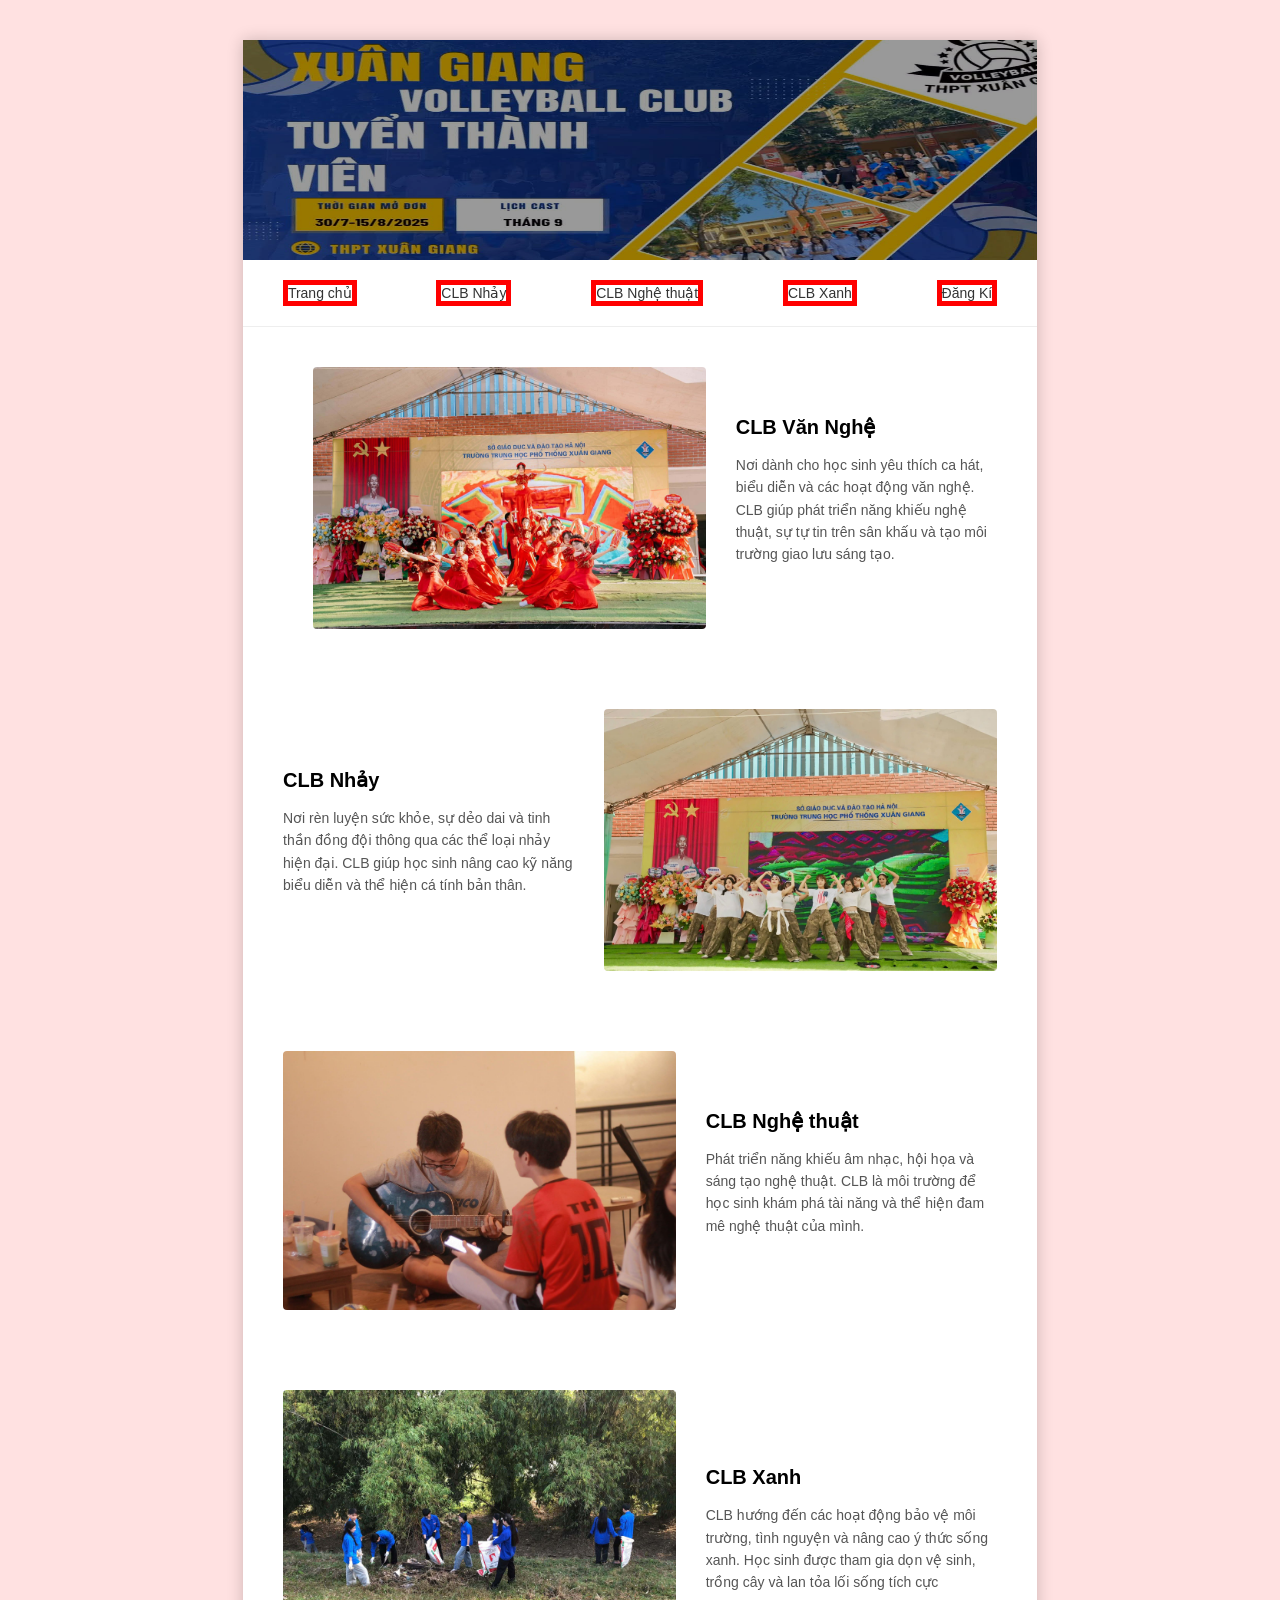
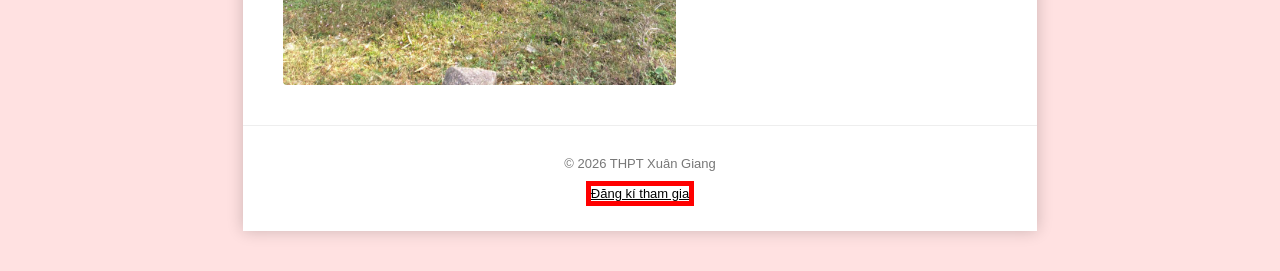
==== index.html @ c153645b "Revise club descriptions in index.html Updated descriptions for various clubs in the HTML content." ====
<!DOCTYPE html>
<html lang="vi">
<head>
<meta charset="UTF-8">
<meta name="viewport" content="width=device-width, initial-scale=1.0">
<title>Nhóm mạnh nhất lớp 12D2</title>
<link rel="stylesheet" href="dang_ki.css">

</head>
<body>
<div class="container">

    <div class="banner">
        <img src="a6.jpg" alt="Banner">
    </div>

    <div class="menu">
        <a href="index.html">Trang chủ</a>
        <a href="#2">CLB Nhảy</a>
        <a href="#3">CLB Nghệ thuật</a>
        <a href="#4">CLB Xanh</a>
        <a href="#5">Đăng Kí</a>
    </div>

    <!-- Section 1 -->
    <div class="section">
        <div id ="1"> </div>
        <img src="a1.jpg">
        <div class="text">
            <h2>CLB Văn Nghệ</h2>
            <p>
Nơi dành cho học sinh yêu thích ca hát, biểu diễn và các hoạt động văn nghệ. CLB giúp phát triển năng khiếu nghệ thuật, sự tự tin trên sân khấu và tạo môi trường giao lưu sáng tạo.
            </p>
        </div>
    </div>

    <!-- Section 2 -->
     <div id ="2"> </div>
    <div class="section reverse">
        <img src="a2.jpg">
        <div class="text">
            <h2>CLB Nhảy</h2>
            <p>
Nơi rèn luyện sức khỏe, sự dẻo dai và tinh thần đồng đội thông qua các thể loại nhảy hiện đại. CLB giúp học sinh nâng cao kỹ năng biểu diễn và thể hiện cá tính bản thân.
            </p>
        </div>
    </div>

    <!-- Section 3 -->
     <div id ="3"> </div>
    <div class="section">
        <img src="a4.jpg">
        <div class="text">
            <h2>CLB Nghệ thuật</h2>
            <p>
Phát triển năng khiếu âm nhạc, hội họa và sáng tạo nghệ thuật. CLB là môi trường để học sinh khám phá tài năng và thể hiện đam mê nghệ thuật của mình.
            </p>
        </div>
    </div>
    <div id ="4"> </div>
    <div class="section">
        <img src="x.jpg">
        <div class="text">
            <h2>CLB Xanh</h2>
            <p>
CLB hướng đến các hoạt động bảo vệ môi trường, tình nguyện và nâng cao ý thức sống xanh. Học sinh được tham gia dọn vệ sinh, trồng cây và lan tỏa lối sống tích cực
            </p>
        </div>
    </div>
    <div id ="5"> </div>
    <footer>

        © 2026 THPT Xuân Giang
    <br>

    </br>
        <a href="1.html"> Đăng kí tham gia</a>
    </footer>

</div>


</body>


</html>
---- dang_ki.css ----
*{
    margin:0;
    padding:0;
    box-sizing:border-box;
    font-family: Arial, Helvetica, sans-serif;
}

body{
    background:#ffe1e1;
    display:flex;
    justify-content:center;
    padding:40px 0;
}

/* Khung A4 */
.container{
    width:794px;           /* chuẩn A4 */
    min-height:1123px;
    background:#ffffff;
    box-shadow:0 0 15px rgba(0,0,0,0.2);
}

/* Banner */
.banner{
    position:relative;
    height:220px;
    background:url("https://cellphones.com.vn/sforum/anh-dep") center/cover no-repeat;
    display:flex;
    align-items:center;
    justify-content:center;
}

.banner::after{
    content:"";
    position:absolute;
    inset:0;
    background:rgba(0,0,0,0.4);
}

.banner h1{
    position:relative;
    color:white;
    font-size:28px;
    text-align:center;
    letter-spacing:1px;
}

/* Menu */
.menu{
    display:flex;
    justify-content:space-around;
    padding:20px 0;
    border-bottom:1px solid #eee;
}

.menu a{
    text-decoration:none;
    color:#333;
    font-weight:500;
    font-size:14px;
}

.menu a:hover{
    color:#c0392b;
}

/* Nội dung */
.section{
    display:flex;
    gap:30px;
    padding:40px;
    align-items:center;
}

.section.reverse{
    flex-direction:row-reverse;
}

.section img{
    width:55%;
    border-radius:4px;
}

.section .text{
    width:45%;
}

.section h2{
    font-size:20px;
    margin-bottom:15px;
}

.section p{
    font-size:14px;
    color:#555;
    line-height:1.6;
    margin-bottom:15px;
}

.section button{
    padding:8px 18px;
    border:none;
    background:#000;
    color:white;
    cursor:pointer;
    font-size:13px;
}

.section button:hover{
    background:#c0392b;
}

/* Footer */
footer{
    text-align:center;
    padding:30px;
    font-size:13px;
    color:#777;
    border-top:1px solid #eee;
}
img{
    display:block;
    width:100%;
    height:100%;
}
a{
    border:solid 5px rgb(255, 0, 0);
    margin:auto;
    color:rgb(0, 0, 0);
}
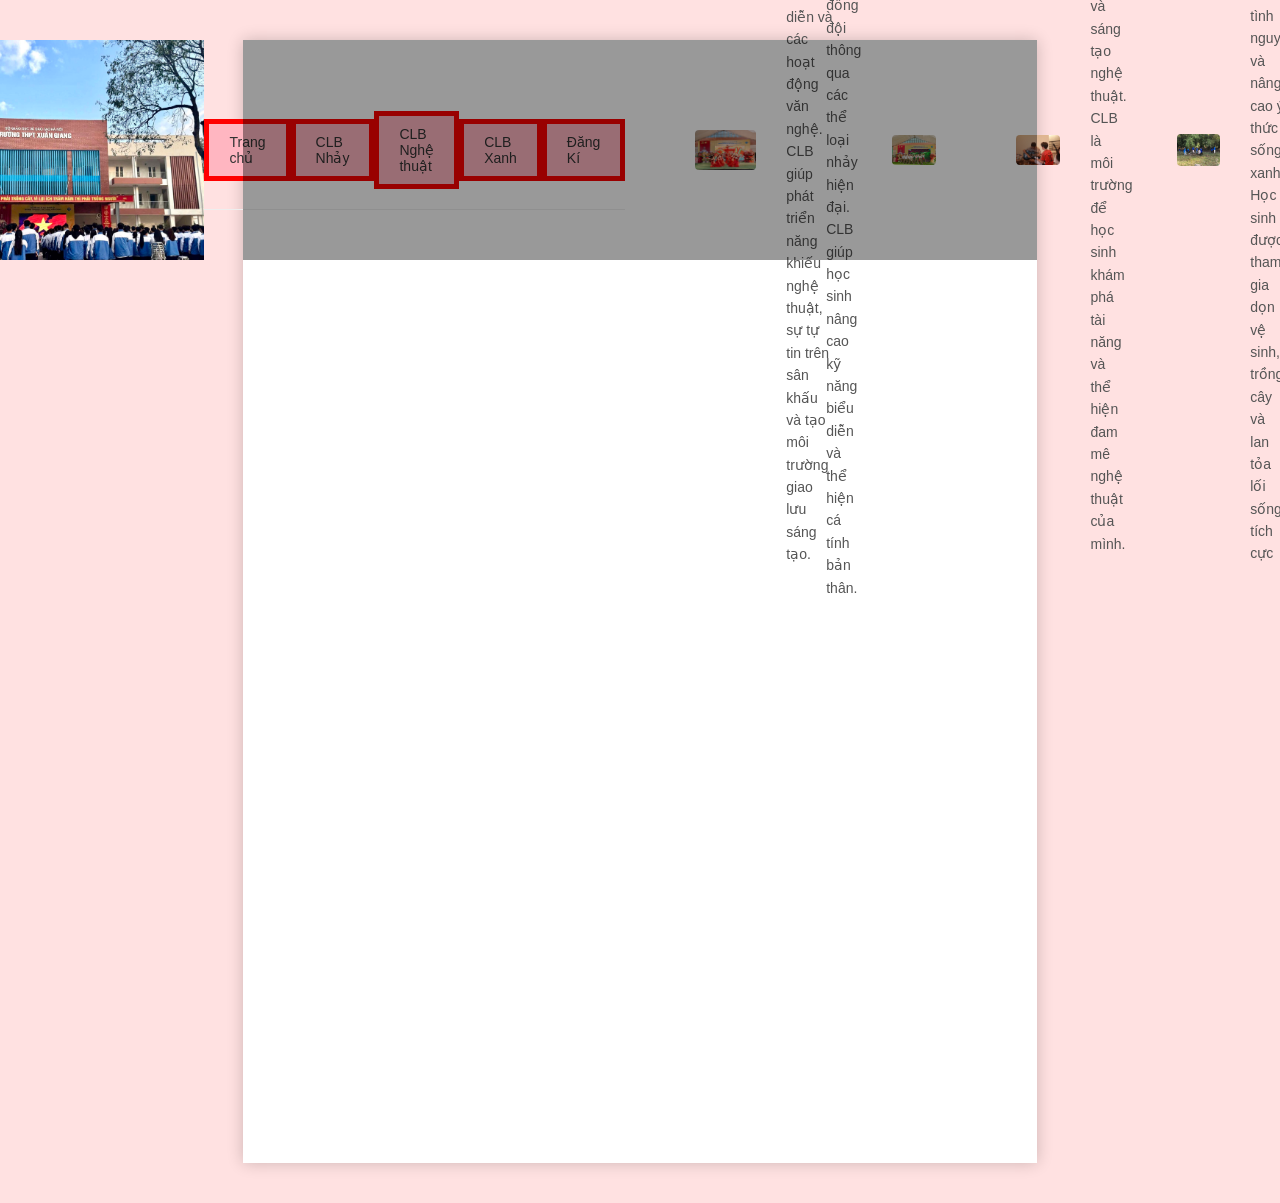
==== commit f8a61b1c: "Update banner image in index.html" ====
--- a/index.html
+++ b/index.html
@@ -11,7 +11,7 @@
 <div class="container">
 
     <div class="banner">
-        <img src="a6.jpg" alt="Banner">
+        <img src="a7.jpg" alt="Banner"
     </div>
 
     <div class="menu">
@@ -86,3 +86,4 @@
 </html>
 
 
+
--- a/dang_ki.css
+++ b/dang_ki.css
@@ -124,7 +124,10 @@
     height:100%;
 }
 a{
+    background-color:lightpink;
+    padding:10px 20px;
     border:solid 5px rgb(255, 0, 0);
     margin:auto;
     color:rgb(0, 0, 0);
-}+
+}
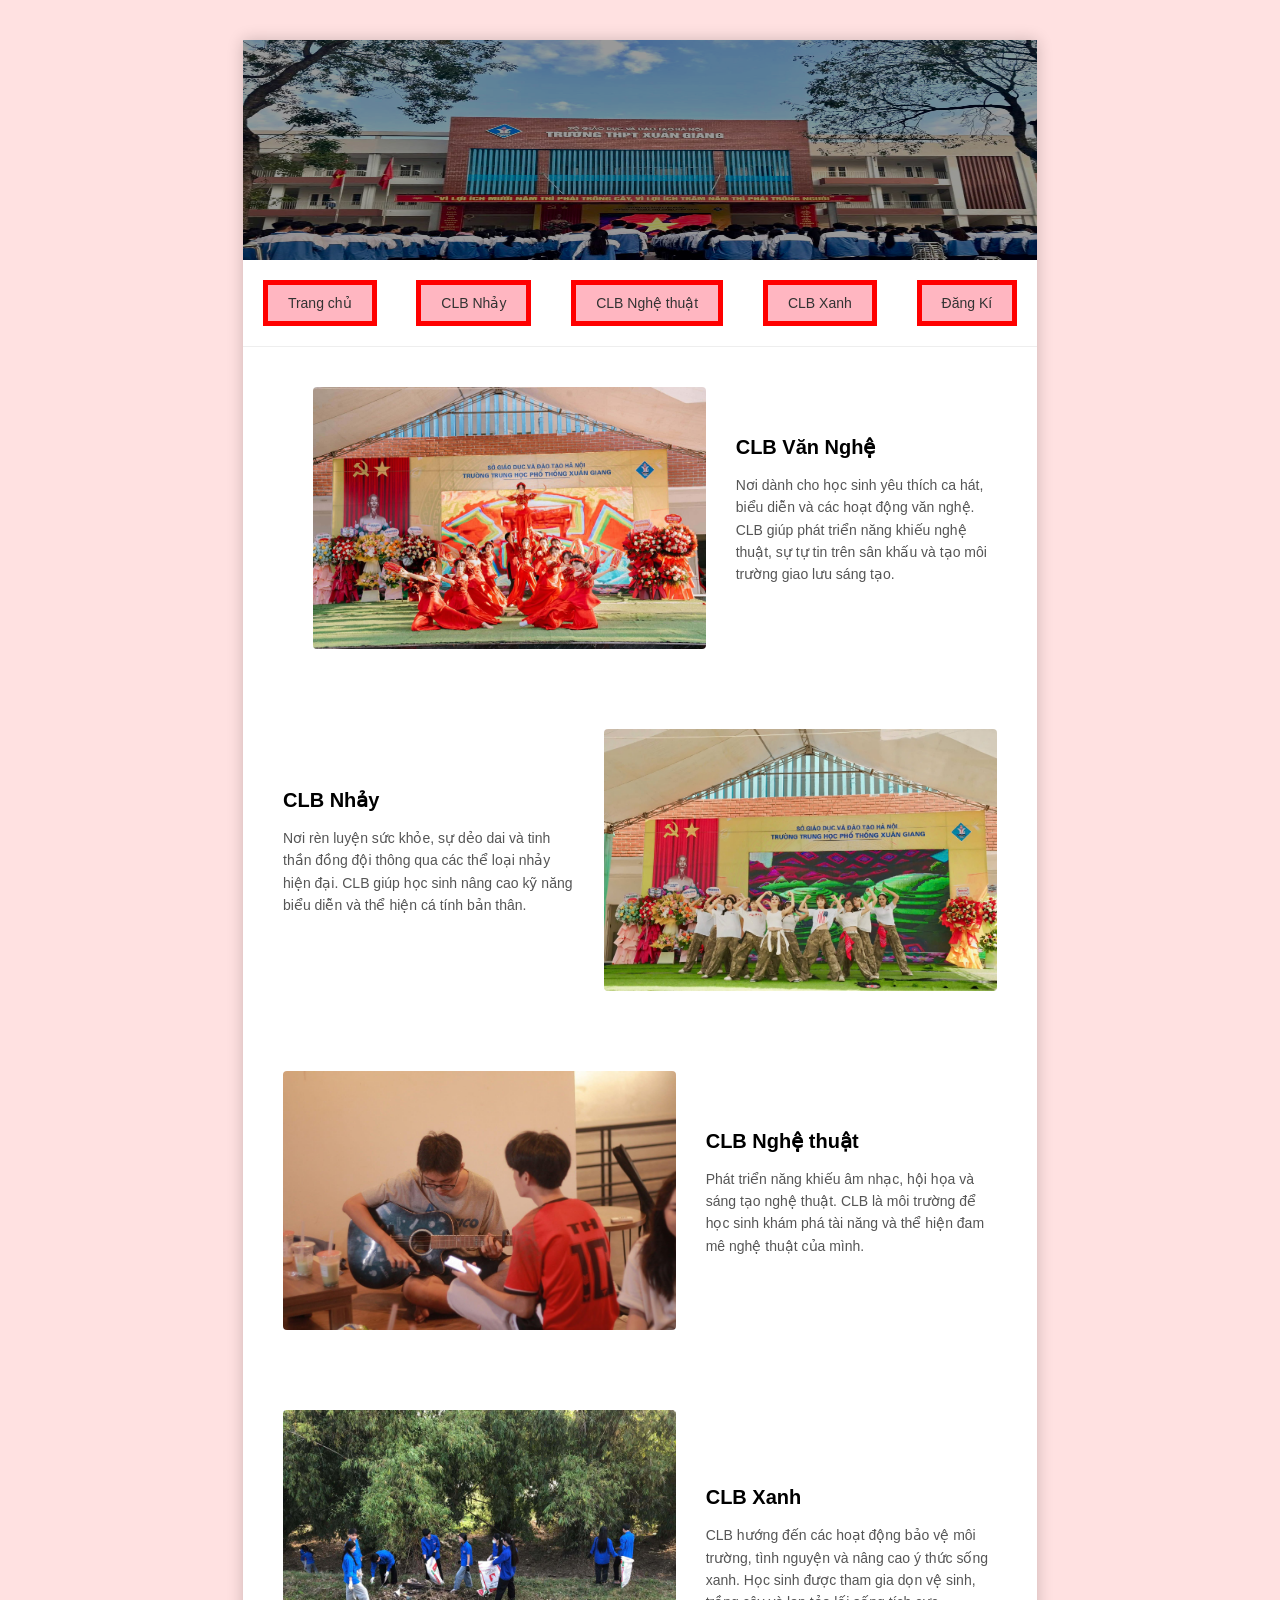
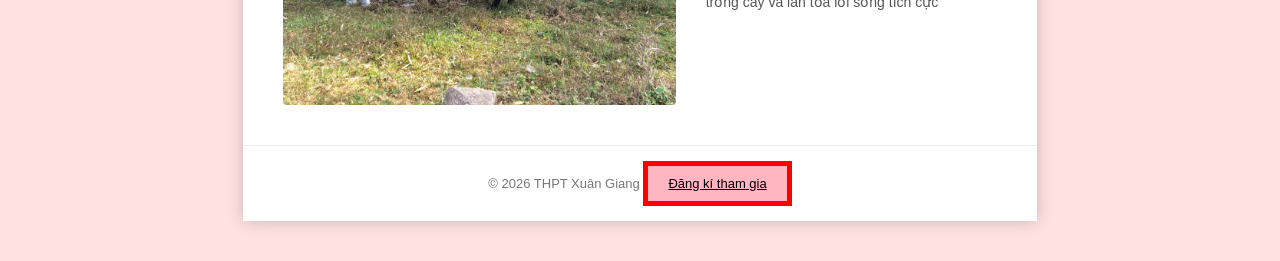
==== commit 97108c0f: "Update index.html" ====
--- a/index.html
+++ b/index.html
@@ -5,13 +5,14 @@
 <meta name="viewport" content="width=device-width, initial-scale=1.0">
 <title>Nhóm mạnh nhất lớp 12D2</title>
 <link rel="stylesheet" href="dang_ki.css">
-
 </head>
 <body>
 <div class="container">
 
     <div class="banner">
+
         <img src="a7.jpg" alt="Banner"
+        <style="width:100%; height:100%; object-fit:cover;"></style>
     </div>
 
     <div class="menu">
@@ -22,38 +23,38 @@
         <a href="#5">Đăng Kí</a>
     </div>
 
-    <!-- Section 1 -->
     <div class="section">
         <div id ="1"> </div>
         <img src="a1.jpg">
         <div class="text">
             <h2>CLB Văn Nghệ</h2>
             <p>
-Nơi dành cho học sinh yêu thích ca hát, biểu diễn và các hoạt động văn nghệ. CLB giúp phát triển năng khiếu nghệ thuật, sự tự tin trên sân khấu và tạo môi trường giao lưu sáng tạo.
+                Nơi dành cho học sinh yêu thích ca hát, biểu diễn và các hoạt động văn nghệ. 
+                CLB giúp phát triển năng khiếu nghệ thuật, sự tự tin trên sân khấu và tạo môi trường giao lưu sáng tạo.
             </p>
         </div>
     </div>
 
-    <!-- Section 2 -->
      <div id ="2"> </div>
     <div class="section reverse">
         <img src="a2.jpg">
         <div class="text">
             <h2>CLB Nhảy</h2>
             <p>
-Nơi rèn luyện sức khỏe, sự dẻo dai và tinh thần đồng đội thông qua các thể loại nhảy hiện đại. CLB giúp học sinh nâng cao kỹ năng biểu diễn và thể hiện cá tính bản thân.
+                Nơi rèn luyện sức khỏe, sự dẻo dai và tinh thần đồng đội thông qua các thể loại nhảy hiện đại. 
+                CLB giúp học sinh nâng cao kỹ năng biểu diễn và thể hiện cá tính bản thân.
             </p>
         </div>
     </div>
 
-    <!-- Section 3 -->
      <div id ="3"> </div>
     <div class="section">
         <img src="a4.jpg">
         <div class="text">
             <h2>CLB Nghệ thuật</h2>
             <p>
-Phát triển năng khiếu âm nhạc, hội họa và sáng tạo nghệ thuật. CLB là môi trường để học sinh khám phá tài năng và thể hiện đam mê nghệ thuật của mình.
+                Phát triển năng khiếu âm nhạc, hội họa và sáng tạo nghệ thuật. 
+                CLB là môi trường để học sinh khám phá tài năng và thể hiện đam mê nghệ thuật của mình.
             </p>
         </div>
     </div>
@@ -63,18 +64,18 @@
         <div class="text">
             <h2>CLB Xanh</h2>
             <p>
-CLB hướng đến các hoạt động bảo vệ môi trường, tình nguyện và nâng cao ý thức sống xanh. Học sinh được tham gia dọn vệ sinh, trồng cây và lan tỏa lối sống tích cực
+                CLB hướng đến các hoạt động bảo vệ môi trường, tình nguyện và nâng cao ý thức sống xanh.
+                Học sinh được tham gia dọn vệ sinh, trồng cây và lan tỏa lối sống tích cực
             </p>
         </div>
     </div>
     <div id ="5"> </div>
+
     <footer>
 
         © 2026 THPT Xuân Giang
-    <br>
 
-    </br>
-        <a href="1.html"> Đăng kí tham gia</a>
+        <a href="https://mah220200.github.io/T2/"> Đăng kí tham gia</a>
     </footer>
 
 </div>
@@ -82,8 +83,4 @@
 
 </body>
 
-
 </html>
-
-
-
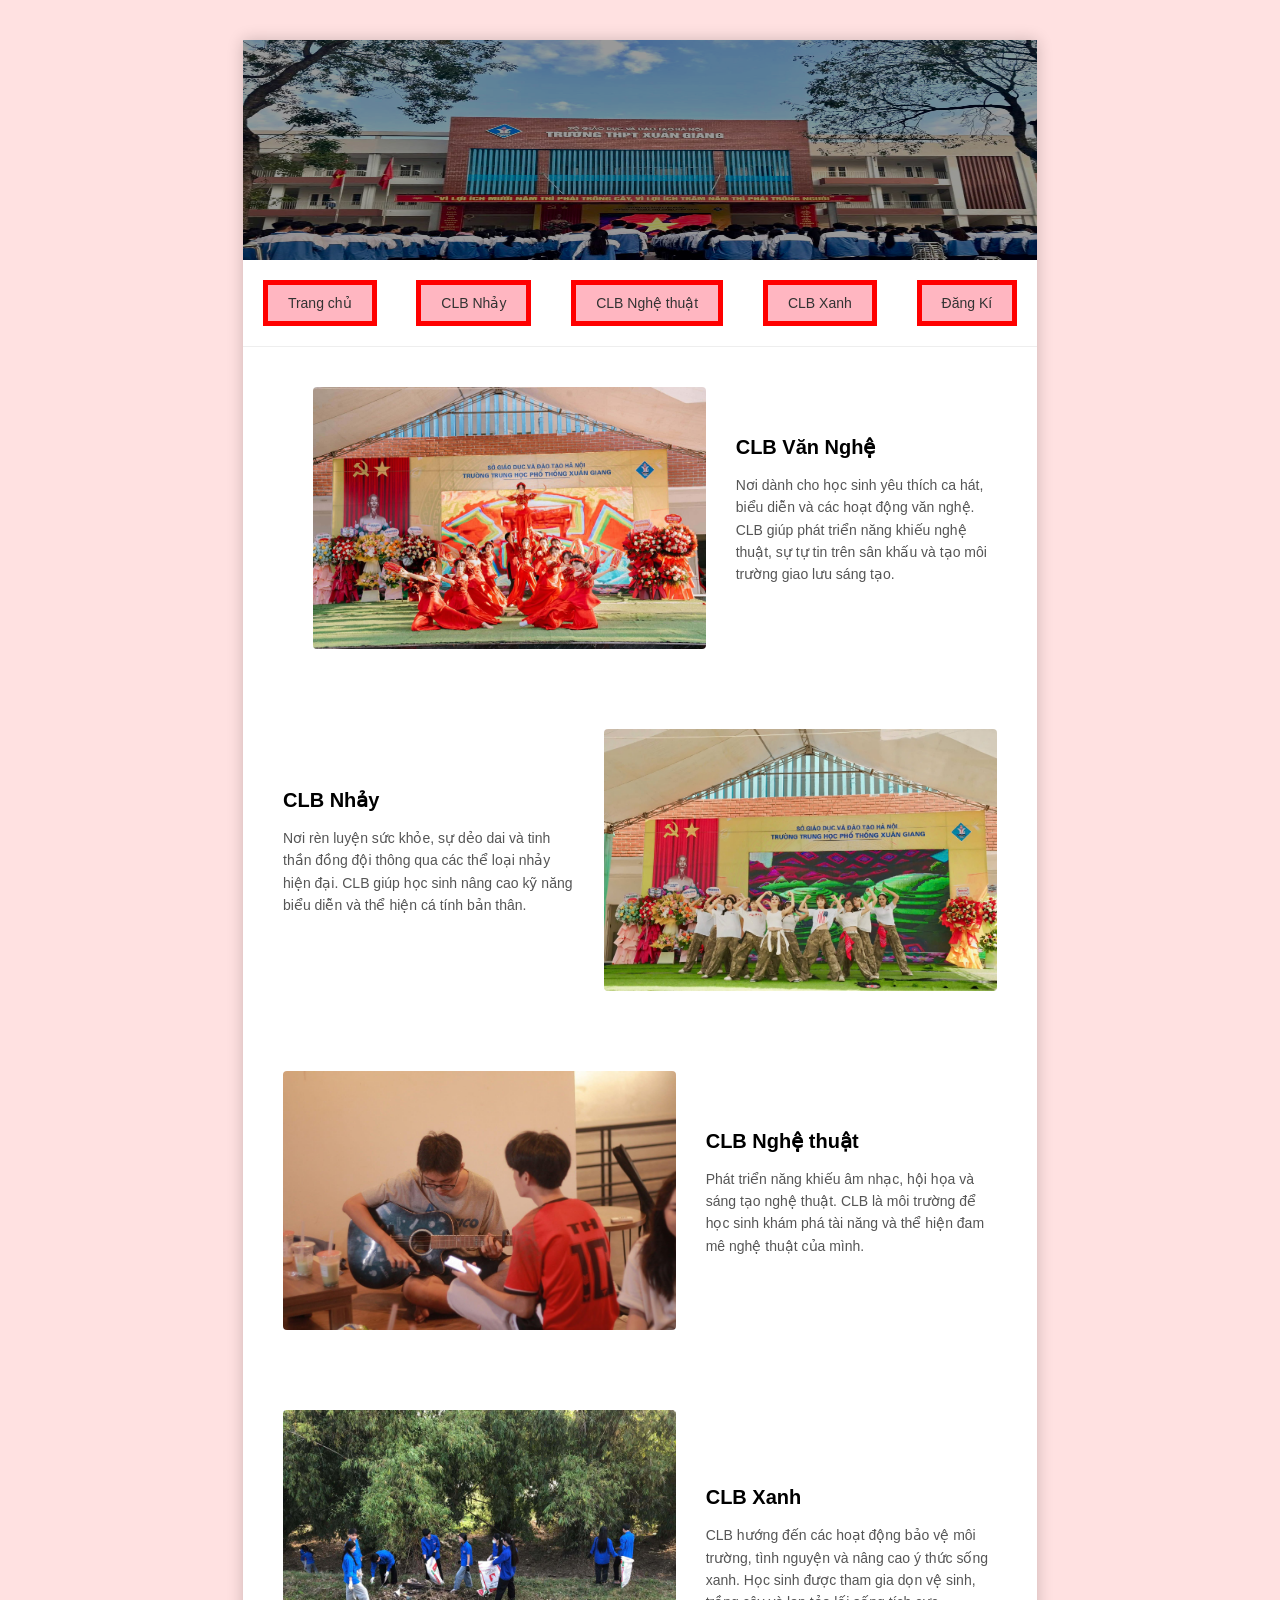
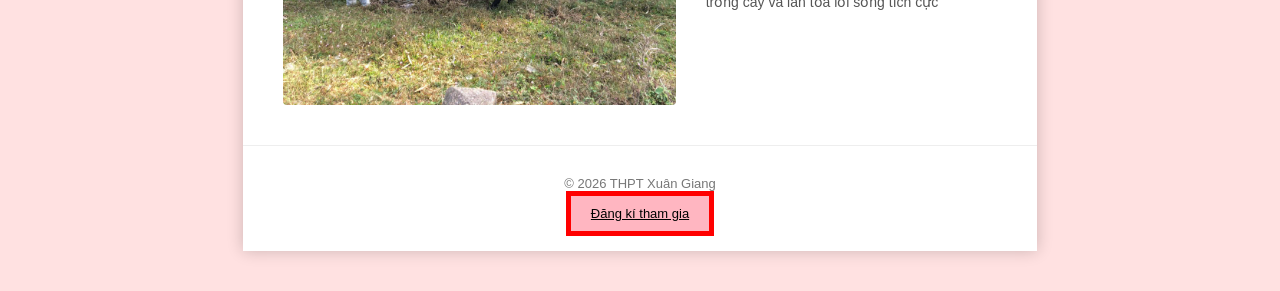
==== commit 2bb48dca: "Update index.html" ====
--- a/index.html
+++ b/index.html
@@ -75,6 +75,9 @@
 
         © 2026 THPT Xuân Giang
 
+        <br>
+        <br>
+
         <a href="https://mah220200.github.io/T2/"> Đăng kí tham gia</a>
     </footer>
 
@@ -84,3 +87,4 @@
 </body>
 
 </html>
+
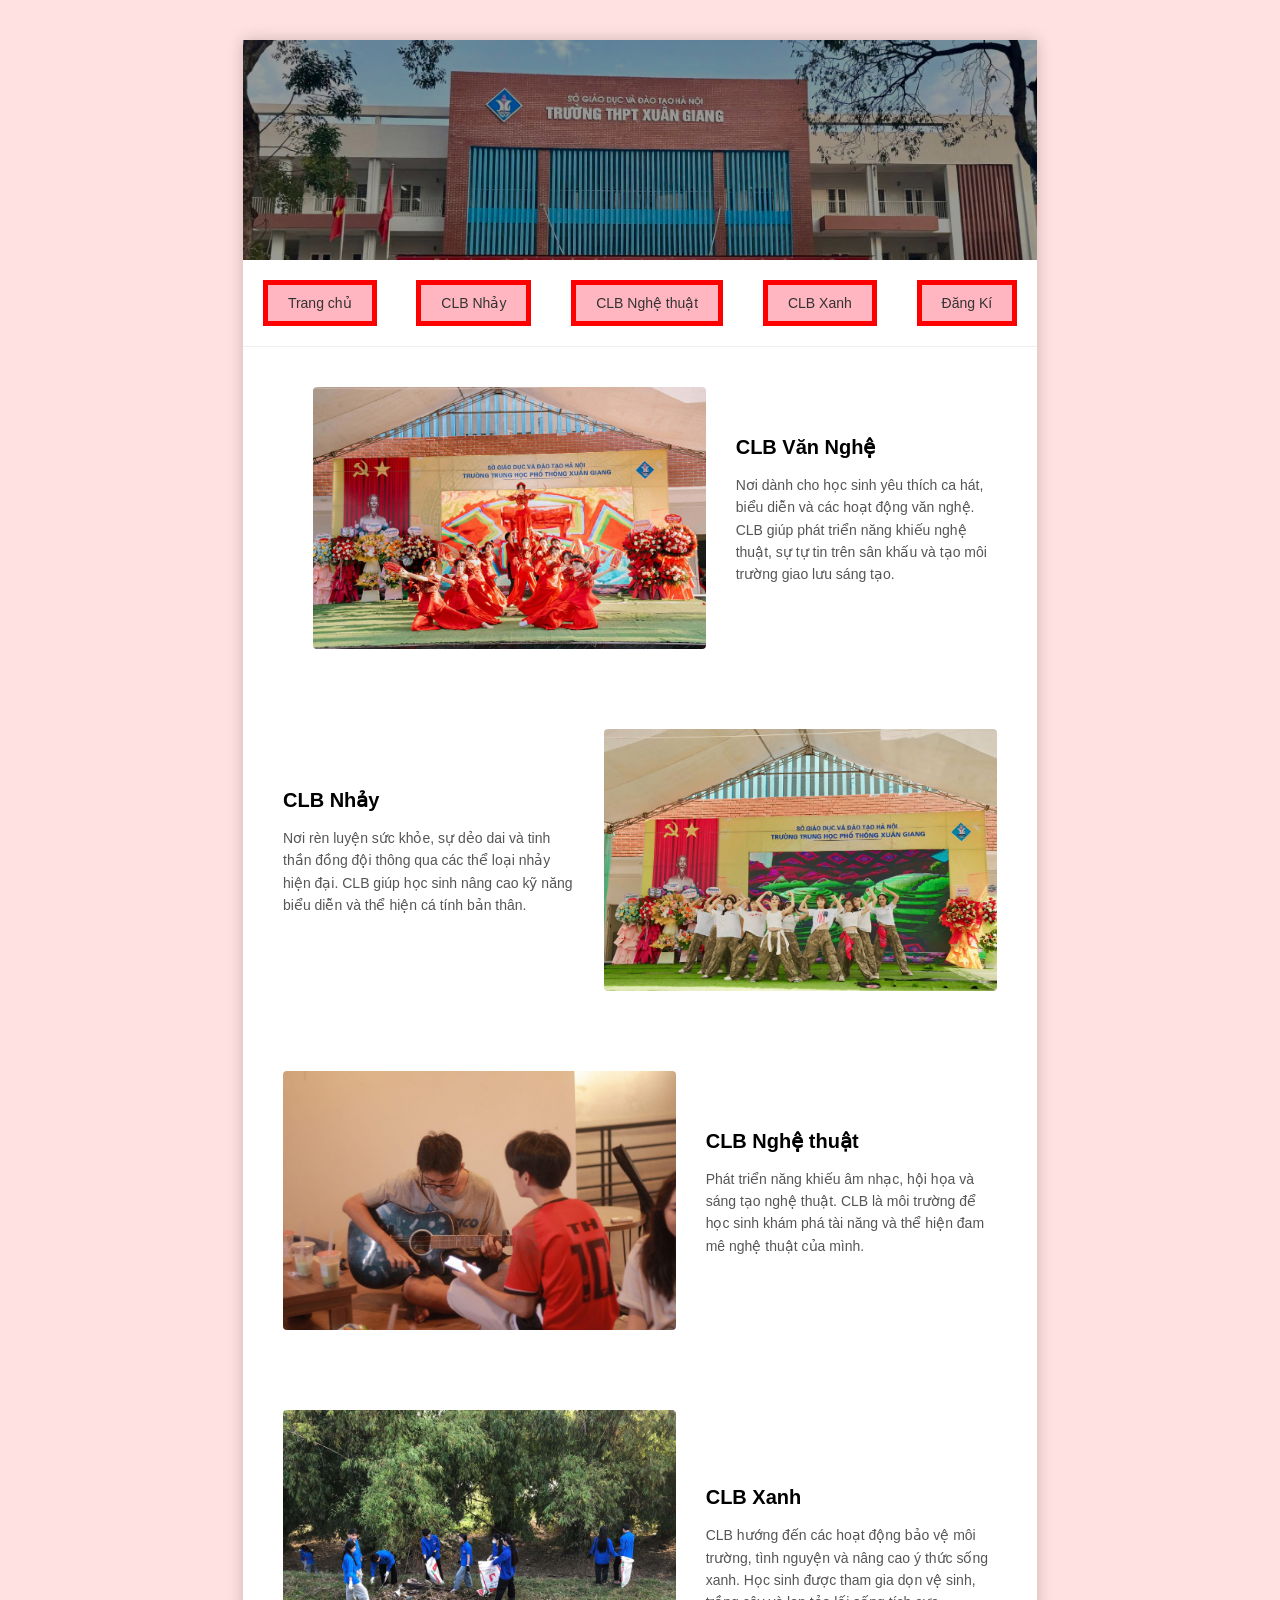
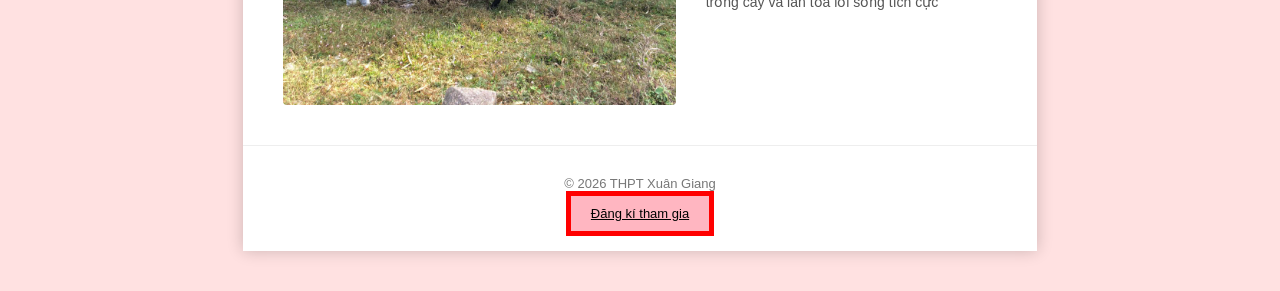
==== commit 9f28cdbb: "Update index.html" ====
--- a/index.html
+++ b/index.html
@@ -11,12 +11,11 @@
 
     <div class="banner">
 
-        <img src="a7.jpg" alt="Banner"
-        <style="width:100%; height:100%; object-fit:cover;"></style>
+        <img src="a7.jpg" alt="Banner" style="width:100%; height:100%; object-fit:cover;">
     </div>
 
     <div class="menu">
-        <a href="index.html">Trang chủ</a>
+        <a href="https://c3xuangiang.edu.vn/">Trang chủ</a>
         <a href="#2">CLB Nhảy</a>
         <a href="#3">CLB Nghệ thuật</a>
         <a href="#4">CLB Xanh</a>
@@ -74,7 +73,6 @@
     <footer>
 
         © 2026 THPT Xuân Giang
-
         <br>
         <br>
 
@@ -87,4 +85,3 @@
 </body>
 
 </html>
-
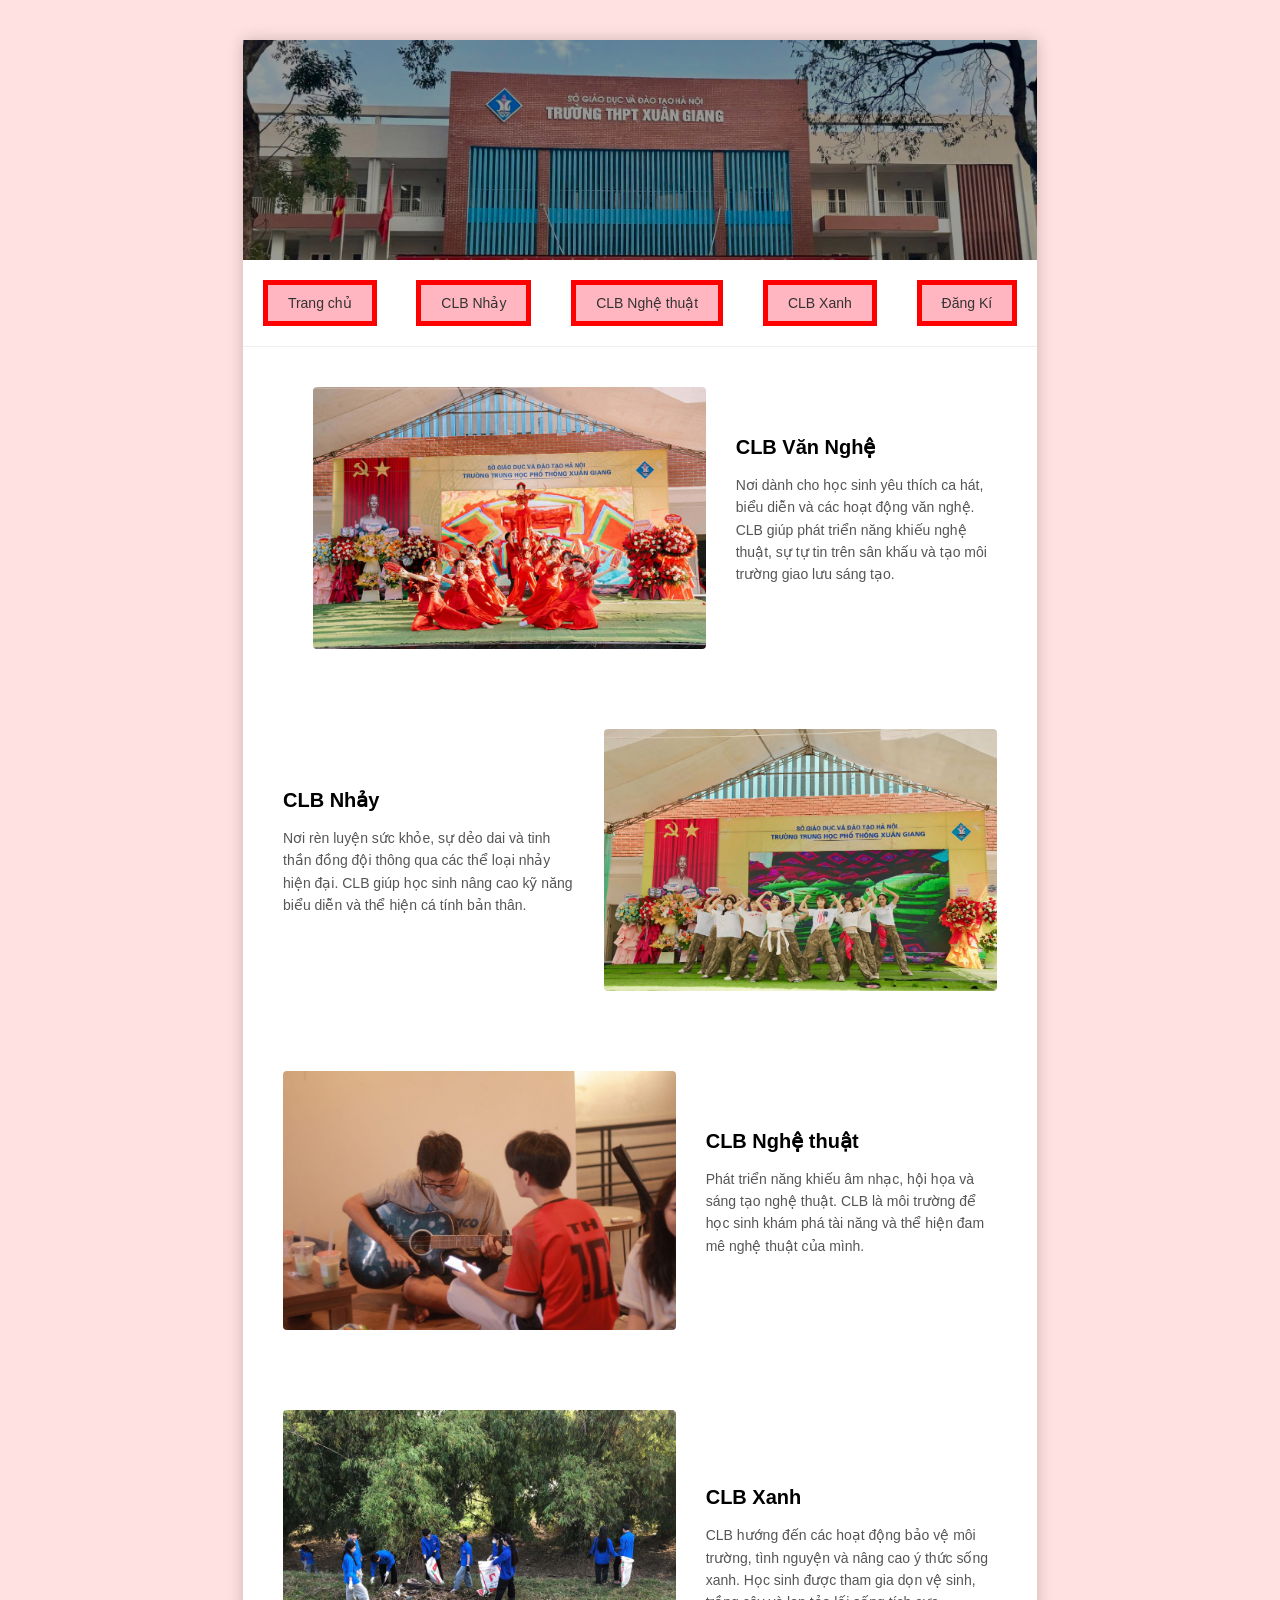
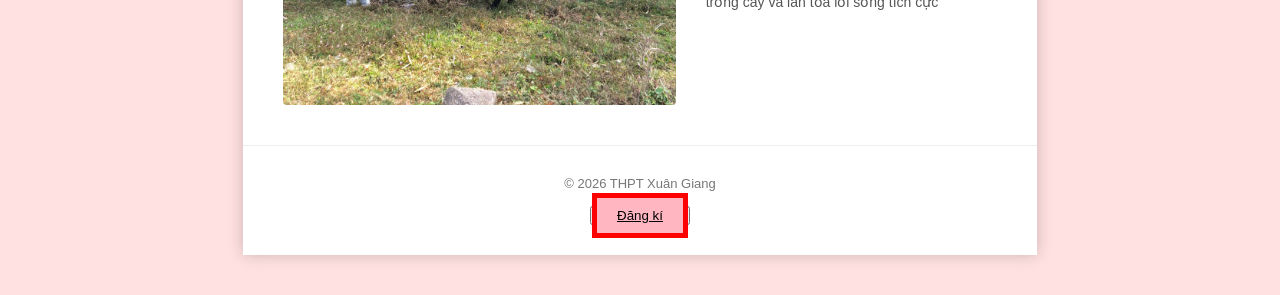
==== commit b361b25a: "Update index.html" ====
--- a/index.html
+++ b/index.html
@@ -76,7 +76,7 @@
         <br>
         <br>
 
-        <a href="https://mah220200.github.io/T2/"> Đăng kí tham gia</a>
+        <button><a href="https://mah220200.github.io/T2/"> Đăng kí</a> </button>
     </footer>
 
 </div>
@@ -85,3 +85,4 @@
 </body>
 
 </html>
+
